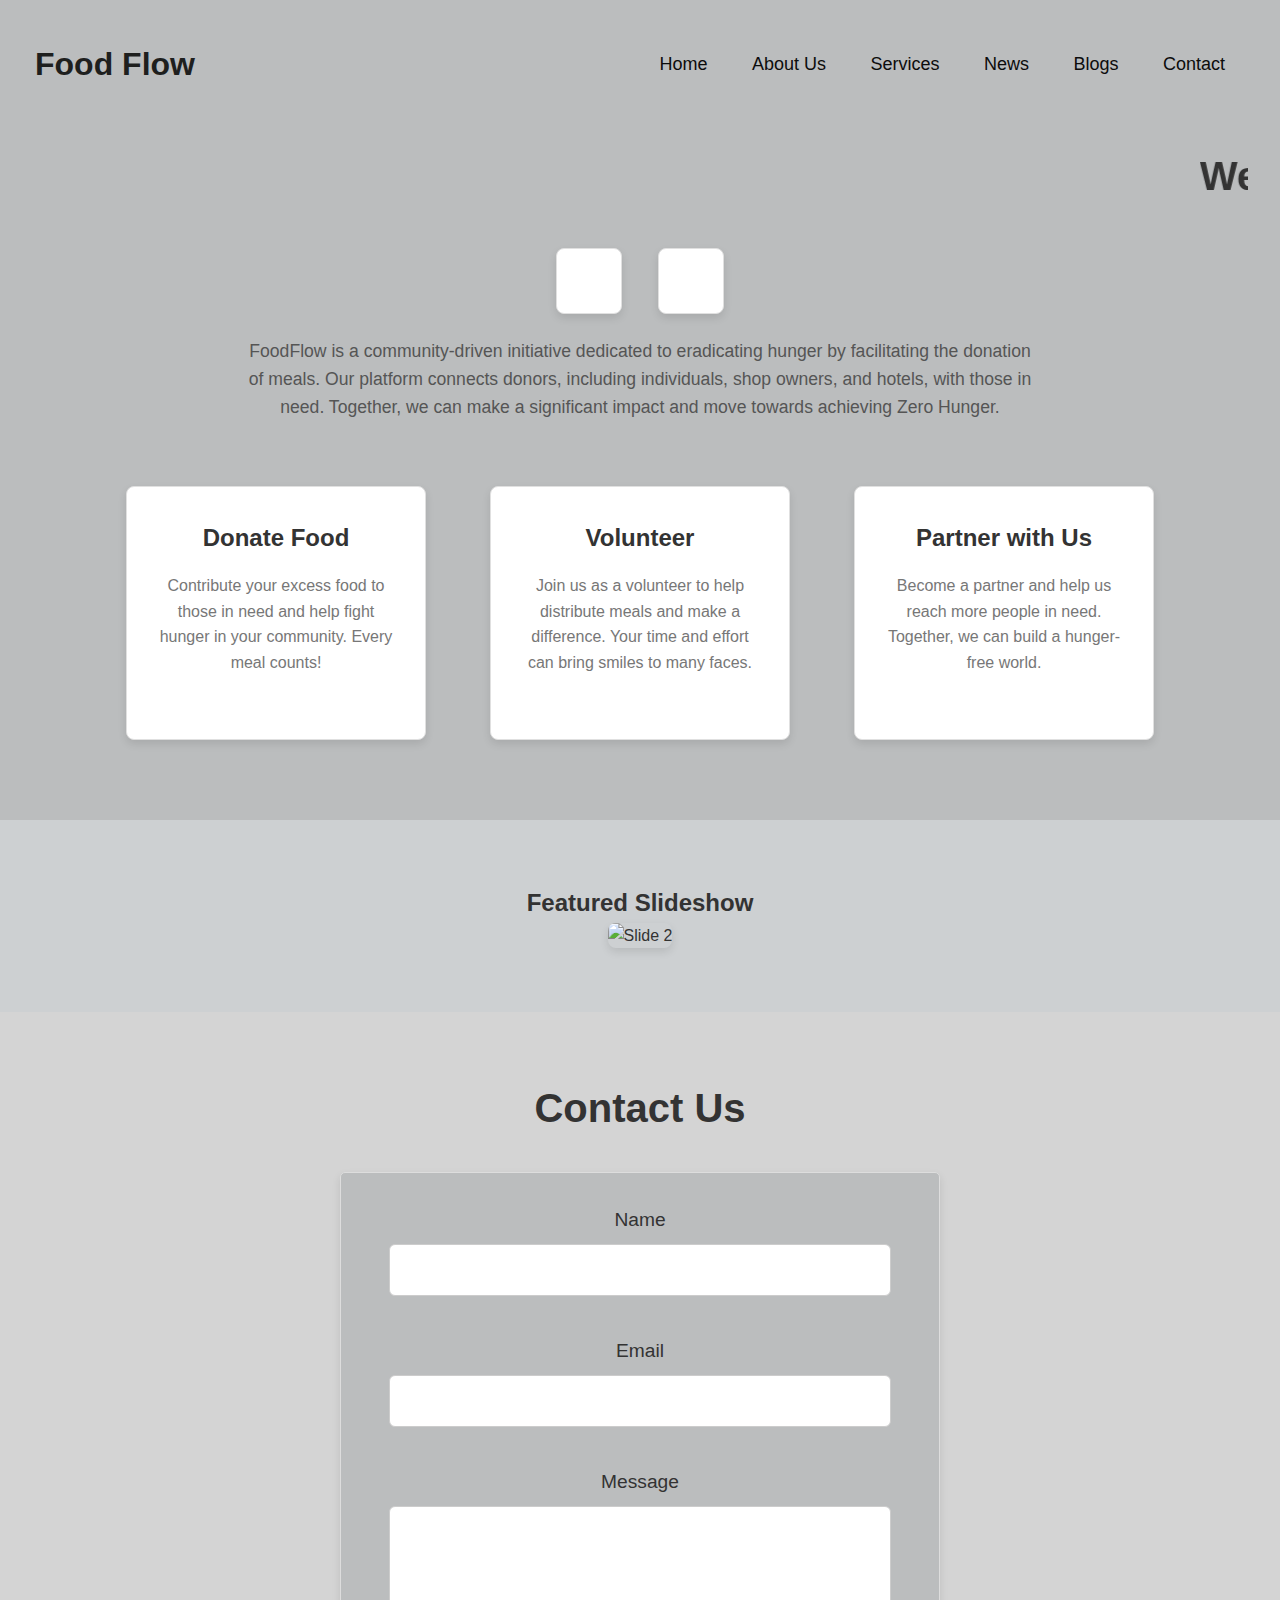
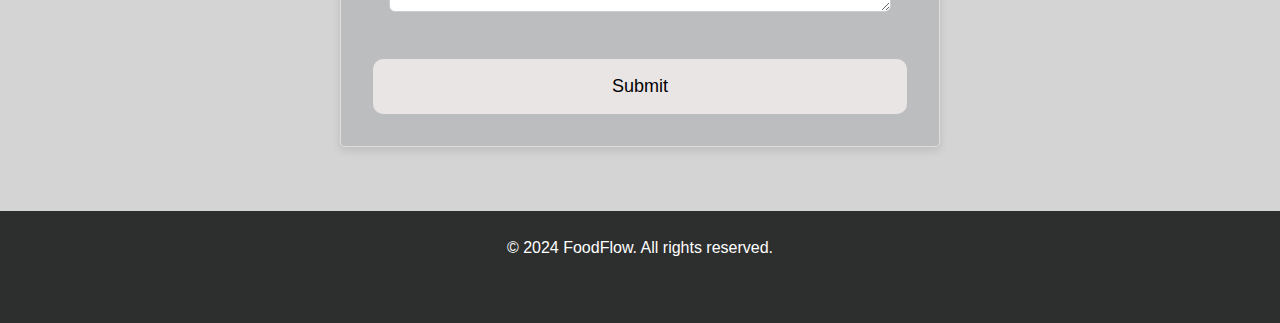
==== index.html @ edc71d48 "initial setup" ====
<!DOCTYPE html>
<html lang="en">
  <head>
    <meta charset="UTF-8" />
    <meta name="viewport" content="width=device-width, initial-scale=1.0" />
    <title>FoodFlow - Home</title>
    <link rel="stylesheet" href="style.css" />
    <style>
      /* CSS styles */
      /* Basic Reset */

      html {
        scroll-behavior: smooth;
      }

      body {
        font-family: "Arial", sans-serif;
        /* background-color: #f8f9fa; */
        color: #333;
        line-height: 1.6;
      }

      /* Container Styles */

      

      /* Header Styles

      /* Section Styles */
      section {
        padding: 4rem 2rem;
        text-align: center;
      }

      section h1 {
        font-size: 2.5rem;
        margin-bottom: 1rem;
        color: #333;
      }

      section p {
        font-size: 1.1rem;
        color: #555;
        max-width: 800px;
        margin: 0 auto 2rem;
      }

      .cards {
        display: flex;
        flex-wrap: wrap;
        justify-content: center;
        gap: 2rem;
        margin-top: 3rem;
      }

      .card {
        background: #fff;
        border: 1px solid #e0e0e0;
        border-radius: 8px;
        padding: 2rem;
        width: 300px;
        box-shadow: 0 4px 8px rgba(0, 0, 0, 0.1);
        transition: transform 0.3s, box-shadow 0.3s;
      }

      .card:hover {
        transform: translateY(-10px);
        box-shadow: 0 6px 12px rgba(0, 0, 0, 0.15);
      }
      .card:hover{
        background-color: #dad8d8;
      }

      .card h2 {
        font-size: 1.5rem;
        color: #333;
        margin-bottom: 1rem;
      }

      .card p {
        font-size: 1rem;
        color: #777;
      }

      /* Footer Styles */
      footer {
        background: #2d2e2e;
        color: #fff;
        text-align: center;
        padding: 1rem 0;
        position: relative;
        bottom: 0;
        width: 100%;
      }

      footer p {
        margin: 0.5rem 0;
      }

      footer .social-media {
        margin-top: 1rem;
      }

      footer .social-media a {
        color: #fff;
        text-decoration: none;
        margin: 0 0.5rem;
        font-size: 1.2rem;
        transition: color 0.3s;
      }

      footer .social-media a:hover {
        color: #66bb6a;
      }

      /* Slideshow Styles */
      #slideshow {
        background-color: #cdd0d2;
        padding: 4rem 2rem;
        text-align: center;
      }

      .slideshow-container {
        position: relative;
        max-width: 100%;
        margin: 0 auto;
      }

      .slide {
        display: none;
        width: 100%;
      }

      .slide img {
        width: 70%;
        border-radius: 8px;
        box-shadow: 0 4px 8px rgba(0, 0, 0, 0.1);
      }

      .fade {
        animation: fadeEffect 1.5s ease-in-out infinite;
      }

      @keyframes fadeEffect {
        0%,
        100% {
          opacity: 0;
        }
        50% {
          opacity: 1;
        }
      }

      /* Contact Form Styles */
      #contact {
        background-color: #d4d4d4;
        padding: 4rem 2rem;
        text-align: center;
      }

      #contact h2 {
        font-size: 2.5rem;
        margin-bottom: 2rem;
        color: #333;
      }

      #contact form {
        max-width: 600px;
        margin: 0 auto;
        display: flex;
        flex-direction: column;
        justify-content: center;
        align-items: center;
        background-color: #bbbdbe;
      }

      .form-control {
        width: 100%;
        margin-bottom: 1.5rem;
        position: relative;
      }

      .form-control label {
        display: block;
        font-size: 1.2rem;
        margin-bottom: 0.5rem;
        color: #333;
      }

      .form-control input,
      .form-control textarea {
        width: calc(100% - 2rem);
        padding: 1rem;
        font-size: 1rem;
        border: 1px solid #ccc;
        border-radius: 6px;
        transition: border-color 0.3s;
      }

      .form-control input:focus,
      .form-control textarea:focus {
        outline: none;
        border-color: #bdbebd;
      }

      .form-control small {
        position: absolute;
        bottom: -1rem;
        left: 0;
        font-size: 0.9rem;
        color: #b7b6b6;
        display: none;
      }

      .form-control.error input,
      .form-control.error textarea {
        border-color: #dc3545;
      }

      .form-control.error small {
        display: block;
      }

      .form-control.success input,
      .form-control.success textarea {
        border-color: #9d9d9d;
      }

      #btn {
        background-color: #e9e5e5;
        width: 100%;
        text-align: center;
        height: 55px;
        font-size: large;
        border-radius: 10px;
        transition: 0.5;
        cursor: pointer;
        color: #000;
      }
      #btn:hover {
        background-color: #808081;
        transition: 0.5s;
        scale: 1.1;
      }

      /* Scroll-to-Top Button Styles */
      #scrollTopBtn {
        display: none;
        position: fixed;
        bottom: 20px;
        right: 20px;
        background-color: #66bb6a;
        color: #fff;
        border: none;
        border-radius: 50%;
        padding: 10px 15px;
        font-size: 1rem;
        cursor: pointer;
        box-shadow: 0 4px 8px rgba(0, 0, 0, 0.1);
        z-index: 1000;
        transition: background-color 0.3s, transform 0.3s;
      }

      #scrollTopBtn:hover {
        background-color: #4caf50;
        transform: scale(1.1);
      }


      /* Media Queries */
      @media (max-width: 768px) {
        .cards {
          flex-direction: column;
          align-items: center;
          gap: 2rem;
        }

        .card {
          width: 80%;
        }

        .form-control input,
        .form-control textarea {
          width: 100%;
        }
        
      }
      /* Animation Styles */
      .fade-in {
        opacity: 0;
        transform: translateY(20px);
        transition: opacity 0.6s ease, transform 0.6s ease;
      }

      .fade-in.active {
        opacity: 1;
        transform: translateY(0);
      }
    </style>
  </head>

  <body>
    <div class="maincontainer">
      <div id="header">
        <div class="container">
          <nav>
            <!-- <img src="images/logo.png" class="logo" /> -->
            <h1 style="color: #1e1f1e" id="first-nav">Food Flow</h1>
            <ul id="sidemenu">
              <li><a href="index.html">Home</a></li>
              <li><a href="about.html">About Us</a></li>
              <li><a href="services.html">Services</a></li>
              <li><a href="news.html">News</a></li>
              <li><a href="blogs.html">Blogs</a></li>
              <li><a href="contact.html">Contact</a></li>

              <i class="fa-solid fa-xmark" onclick="closeMenu()"></i>
            </ul>
            <i class="fa-solid fa-bars" id="first-nav" onclick="openMenu()"></i>
          </nav>
        </div>
      </div>
      <section id="home">
        <marquee loop direction="left"><h1>Welcome to Food Flow</h1></marquee>
          
        <div>
          <img class="card" src="https://img.freepik.com/free-vector/tiny-people-standing-near-box-donation-food-delivery-volunteers-giving-healthy-grocery-goods-charity-flat-vector-illustration-social-support-humanitarian-help-community-sharing-concept_74855-21023.jpg" alt="">
          <img class="card" src="https://img.freepik.com/premium-photo/group-people-are-standing-around-boxes-food-including-vegetables_137441-11131.jpg?w=996" alt="">
        </div>
        
        <p>
          FoodFlow is a community-driven initiative dedicated to eradicating
          hunger by facilitating the donation of meals. Our platform connects
          donors, including individuals, shop owners, and hotels, with those in
          need. Together, we can make a significant impact and move towards
          achieving Zero Hunger.
        </p>
        <div class="cards">
          <div class="card">
            <h2>Donate Food</h2>
            <p>
              Contribute your excess food to those in need and help fight hunger
              in your community. Every meal counts!
            </p>
          </div>
          <div class="card">
            <h2>Volunteer</h2>
            <p>
              Join us as a volunteer to help distribute meals and make a
              difference. Your time and effort can bring smiles to many faces.
            </p>
          </div>
          <div class="card">
            <h2>Partner with Us</h2>
            <p>
              Become a partner and help us reach more people in need. Together,
              we can build a hunger-free world.
            </p>
          </div>
        </div>
      </section>
      <section id="slideshow">
        <h2>Featured Slideshow</h2>
        <div class="slideshow-container">
          <div class="slide fade">
            <img
              src="/images/img1.jpg"
              alt="Slide 1"
              width="800"
              height="360"
            />
          </div>
          <div class="slide fade">
            <img
              src="/images/img2.jpg"
              alt="Slide 2"
              width="800"
              height="360"
            />
          </div>
          <div class="slide fade">
            <img
              src="/images/img3.jpg"
              alt="Slide 3"
              width="800"
              height="360"
            />
          </div>
        </div>
      </section>
      <section id="contact">
        <h2>Contact Us</h2>
        <form id="contactForm" action="#" method="post">
          <div class="form-control">
            <label for="name">Name</label>
            <input type="text" id="name" name="name" required />
            <small></small>
          </div>
          <div class="form-control">
            <label for="email">Email</label>
            <input type="email" id="email" name="email" required />
            <small></small>
          </div>
          <div class="form-control">
            <label for="message">Message</label>
            <textarea id="message" name="message" rows="4" required></textarea>
            <small></small>
          </div>
          <button type="submit" id="btn">Submit</button>
        </form>
      </section>
      <footer>
        <p>© 2024 FoodFlow. All rights reserved.</p>
        <div class="social-media">
          <a href="https://facebook.com/yourpage"
            ><i class="fa-brands fa-facebook"></i
          ></a>
          <a href="https://twitter.com/yourpage"
            ><i class="fa-brands fa-square-twitter"></i
          ></a>
          <a href="https://instagram.com/yourpage"
            ><i class="fa-brands fa-instagram"></i
          ></a>
        </div>
      </footer>
      <button id="scrollTopBtn" title="Go to top">Top</button>
    </div>
    <script
      src="https://kit.fontawesome.com/eb93dfa716.js"
      crossorigin="anonymous"
    ></script>

    <script>
      var sidemenu = document.getElementById("sidemenu");

      function openMenu() {
        sidemenu.style.right = "0";
      }
      function closeMenu() {
        sidemenu.style.right = "-200px";
      }

      // JavaScript for slideshow
      let slideIndex = 0;
      const slides = document.querySelectorAll(".slide");

      function showSlides() {
        slides.forEach((slide) => (slide.style.display = "none"));
        slideIndex = (slideIndex + 1) % slides.length;
        slides[slideIndex].style.display = "block";
        setTimeout(showSlides, 4000); // Change image every 4 seconds
      }

      showSlides();

      // JavaScript for form validation
      const form = document.querySelector("#contactForm");
      const nameInput = document.querySelector("#name");
      const emailInput = document.querySelector("#email");
      const messageInput = document.querySelector("#message");

      form.addEventListener("submit", function (event) {
        event.preventDefault();
        if (validateForm()) {
          // Submit form or show success message
          alert("Form submitted successfully!");
          form.reset();
        }
      });

      function validateForm() {
        let isValid = true;

        if (nameInput.value.trim() === "") {
          showError(nameInput, "Name is required");
          isValid = false;
        } else {
          showSuccess(nameInput);
        }

        if (emailInput.value.trim() === "") {
          showError(emailInput, "Email is required");
          isValid = false;
        } else if (!isValidEmail(emailInput.value.trim())) {
          showError(emailInput, "Please enter a valid email");
          isValid = false;
        } else {
          showSuccess(emailInput);
        }

        if (messageInput.value.trim() === "") {
          showError(messageInput, "Message is required");
          isValid = false;
        } else {
          showSuccess(messageInput);
        }

        return isValid;
      }

      function showError(input, message) {
        const formControl = input.parentElement;
        formControl.className = "form-control error";
        const small = formControl.querySelector("small");
        small.innerText = message;
      }

      function showSuccess(input) {
        const formControl = input.parentElement;
        formControl.className = "form-control success";
      }

      function isValidEmail(email) {
        // Regex for basic email validation
        return /^[^\s@]+@[^\s@]+\.[^\s@]+$/.test(email);
      }

      // JavaScript for scroll-to-top button
      const scrollTopBtn = document.querySelector("#scrollTopBtn");

      window.addEventListener("scroll", function () {
        if (
          document.body.scrollTop > 20 ||
          document.documentElement.scrollTop > 20
        ) {
          scrollTopBtn.style.display = "block";
        } else {
          scrollTopBtn.style.display = "none";
        }
      });

      scrollTopBtn.addEventListener("click", function () {
        document.body.scrollTop = 0; // For Safari
        document.documentElement.scrollTop = 0; // For Chrome, Firefox, IE, and Opera
      });
    </script>
  </body>
</html>
---- style.css ----
*{
    padding: 0;
    margin: 0;
    box-sizing: border-box;
    font-family: Arial, sans-serif;
}
html,body{
    width: 100%;
    height: 100%;
    /* background-color: #b1d1f4; */
}
html{
    scroll-behavior: smooth;
}
body {
    margin: 0;
    padding: 0;
    line-height: 1.6;
    background-color: #bbbdbe;
    color: #333;
}
#header {
    width: 100%;
    height: 60px;
    background-size: cover;
    background-position: center;
  }

nav{
    display: flex;
    align-items: center;
    justify-content: space-between;
    flex-wrap: wrap;
    margin: 20px 35px;
}

nav .fa-solid {
    display: none;
}

.logo {
    width: 140px; 
}

nav ul li {
    display: inline-block;
    list-style: none;
    margin: 30px 20px;
}

nav ul li a {
    color: #0c0c0c;
    text-decoration: none;
    font-size: 18px;
    position: relative;
}

nav ul li a::after {
    content: "";
    width: 0;
    height: 3px;
    background: #858585;
    position: absolute;
    left: 0;
    bottom: -6px;
    transition: 0.5s;
}

nav ul li a:hover::after {
    width: 100%;
}

.header-text {
    margin-top: 10%;
    font-size: 30px;
}
  
.header-text h1 {
    color: #fff;
    font-size: 60px;
    margin-top: 20px;
}
  
.header-text h1 span {
    color: #5468e8;
}

  @media (max-width: 800px) {
    #first-nav {
      padding-top: 35px;
      font-size: 30px;
    }
    
    nav{
        margin: 10px 25px;
    }
    
    nav .fa-solid {
      display: block;
      font-size: 25px;
    }
    nav ul {
      background: #242424;
      position: fixed;
      top: 0;
      right: -200px;
      width: 200px;
      padding-top: 50px;
      z-index: 2;
      transition: right 0.5s;
      opacity: 1;
      height: fit-content;
    }
    nav ul li {
      display: block;
      margin: 25px;
    }
    nav ul li a{
      color: #fff;
    }
    nav ul .fa-solid {
      position: absolute;
      top: 25px;
      left: 25px;
      cursor: pointer;
    }
    .cards {
      flex-direction: column;
      align-items: center;
      gap: 2rem;
    }

    .card {
      width: 80%;
    }

    .form-control input,
    .form-control textarea {
      width: 100%;
    }
  }





section {
    padding: 2rem;
    text-align: center;
}

.cards {
    display: flex;
    flex-wrap: wrap;
    justify-content: center;
    margin-top: 2rem;
}

.card {
    background: #fff;
    border: 1px solid #ddd;
    border-radius: 5px;
    padding: 1rem;
    margin: 1rem;
    width: 250px;
    box-shadow: 0 4px 8px rgba(0, 0, 0, 0.1);
    transition: transform 0.3s;
}

.card:hover {
    transform: scale(1.05);
}

footer {
    background: #333;
    color: #fff;
    text-align: center;
    padding: 1rem 0;
    position: relative;
    bottom: 0;
    width: 100%;
}

footer .social-media a {
    color: #fff;
    text-decoration: none;
    margin: 0 1rem;
}

footer .social-media a:hover {
    color: #ffd700;
}

form {
    background: #fff;
    padding: 2rem;
    border: 1px solid #ddd;
    border-radius: 5px;
    box-shadow: 0 4px 8px rgba(0, 0, 0, 0.1);
    max-width: 500px;
    margin: 2rem auto;
}

form label {
    display: block;
    margin-bottom: 0.5rem;
}

form input, form textarea {
    width: 100%;
    padding: 0.5rem;
    margin-bottom: 1rem;
    border: 1px solid #ddd;
    border-radius: 5px;
}

form button {
    background: #333;
    color: #fff;
    border: none;
    padding: 0.5rem 1rem;
    border-radius: 5px;
    cursor: pointer;
    transition: background 0.3s;
}

form button:hover {
    background: #ffd700;
}

.blog-post {
    background: #fff;
    padding: 1rem;
    border: 1px solid #ddd;
    border-radius: 5px;
    margin: 1rem 0;
    box-shadow: 0 4px 8px rgba(0, 0, 0, 0.1);
}

.blog-post h2 {
    margin-top: 0;
}

.blog-post p {
    margin-bottom: 1rem;
}

.blog-post a {
    color: #333;
    text-decoration: none;
    font-weight: bold;
    transition: color 0.3s;
}

.blog-post a:hover {
    color: #ffd700;
}

/* Scroll-to-Top Button Styles */
#scrollTopBtn {
    display: none;
    position: fixed;
    bottom: 20px;
    right: 20px;
    background-color: #66bb6a;
    color: #fff;
    border: none;
    border-radius: 50%;
    padding: 10px 15px;
    font-size: 1rem;
    cursor: pointer;
    box-shadow: 0 4px 8px rgba(0, 0, 0, 0.1);
    z-index: 1000;
    transition: background-color 0.3s, transform 0.3s;
  }

  #scrollTopBtn:hover {
    background-color: #4caf50;
    transform: scale(1.1);
  }
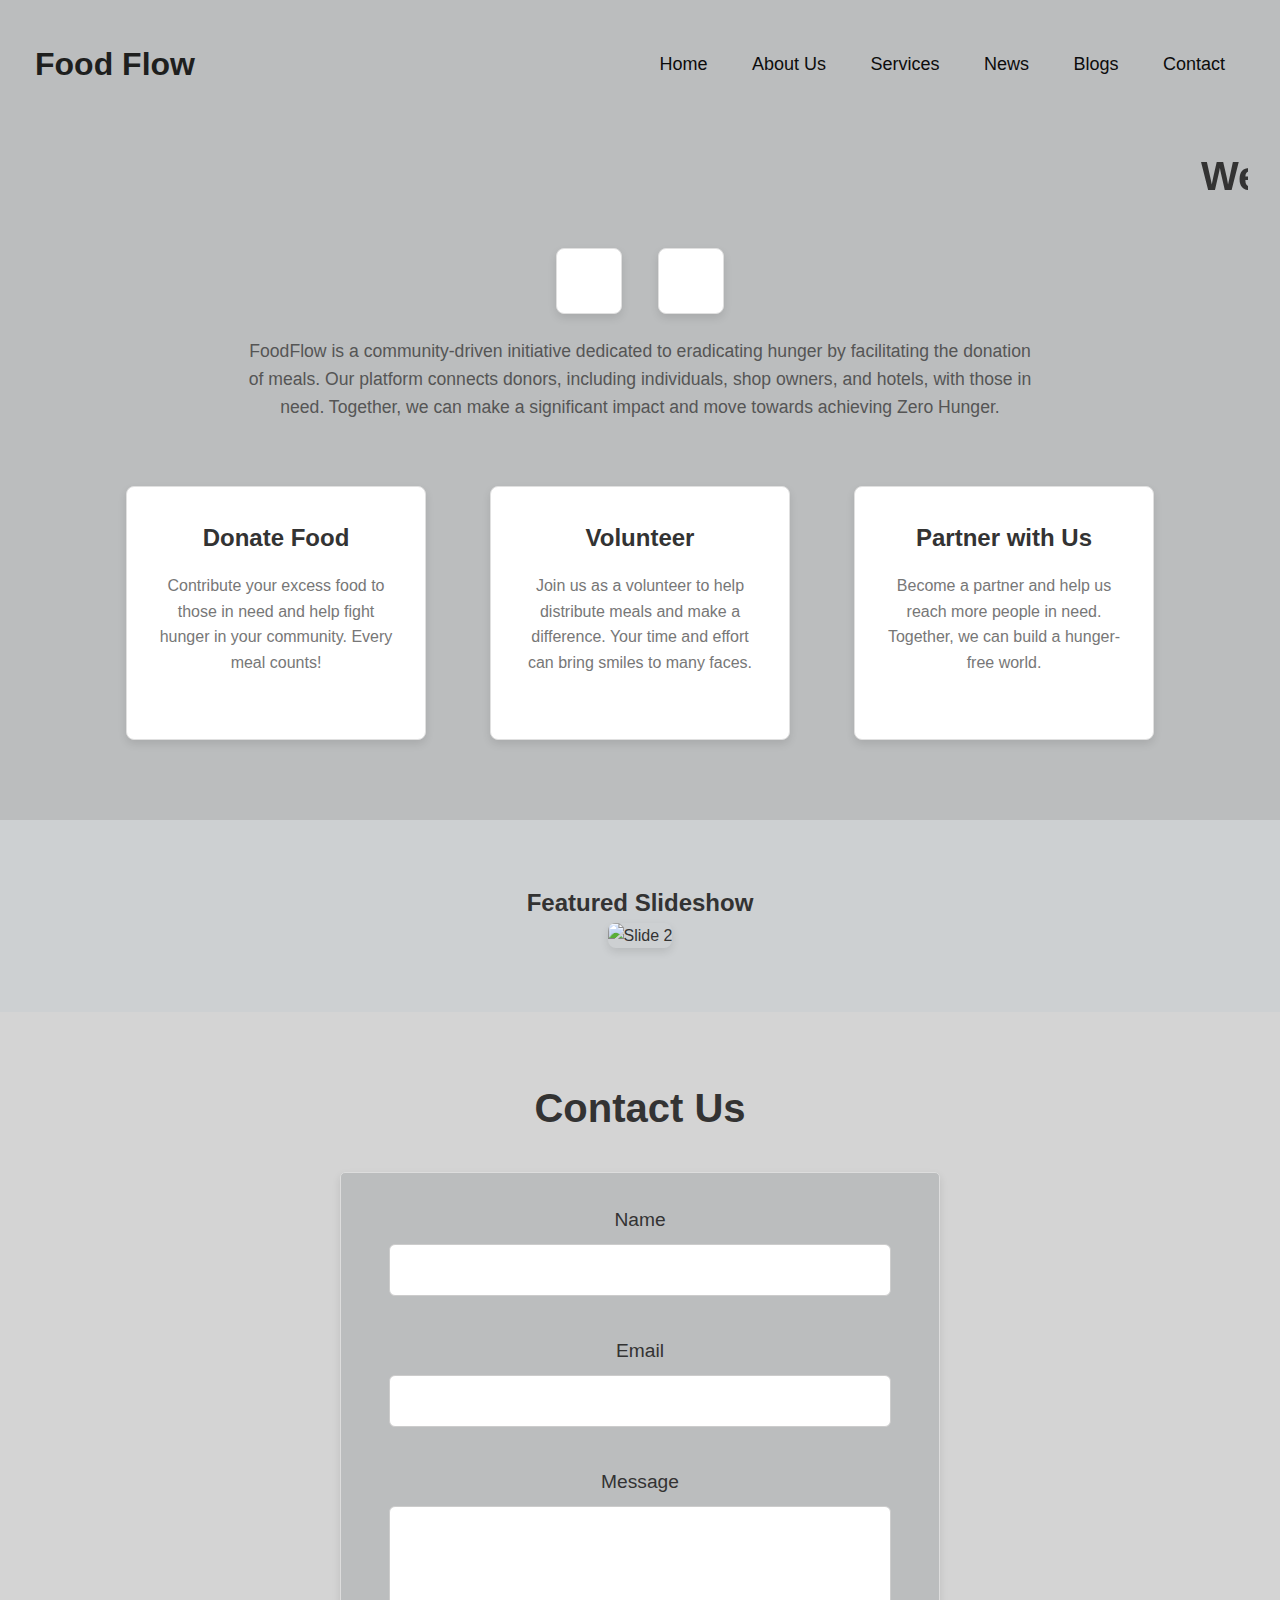
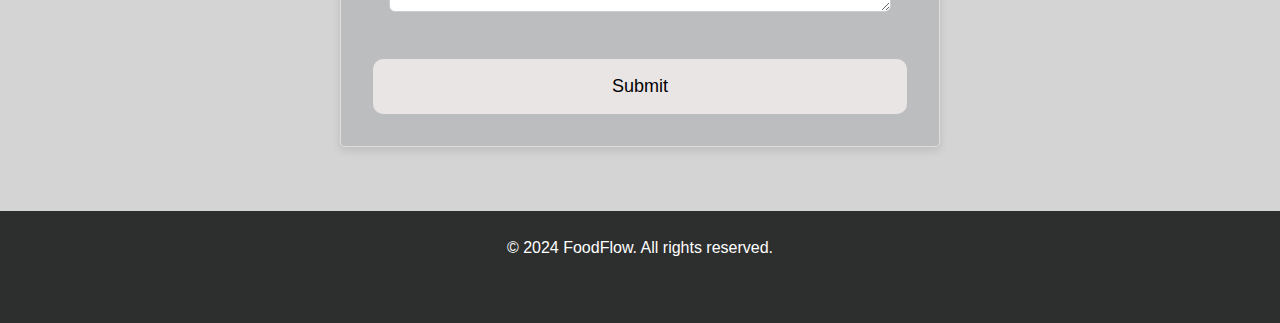
==== commit b3f96719: "site is live" ====
--- a/index.html
+++ b/index.html
@@ -364,7 +364,7 @@
         <div class="slideshow-container">
           <div class="slide fade">
             <img
-              src="/images/img1.jpg"
+              src="https://img.freepik.com/free-photo/front-view-donation-boxes-bags-with-food_23-2148613224.jpg?t=st=1721632514~exp=1721636114~hmac=150f73e979f6a26511eef6c7e10fb08050a8fe7d4f9e73e4cd99bf8640f1754b&w=900"
               alt="Slide 1"
               width="800"
               height="360"
@@ -372,7 +372,7 @@
           </div>
           <div class="slide fade">
             <img
-              src="/images/img2.jpg"
+              src="https://img.freepik.com/free-photo/volunteer-thanking-you-helping-with-donations-food-day_23-2148637997.jpg?t=st=1721632587~exp=1721636187~hmac=66d851c6b55df4a382f794597f61e26c33dceb5a4bb5e5fc5dd16153510f81e3&w=996"
               alt="Slide 2"
               width="800"
               height="360"
@@ -380,7 +380,7 @@
           </div>
           <div class="slide fade">
             <img
-              src="/images/img3.jpg"
+              src="https://img.freepik.com/free-photo/close-up-volunteers-collecting-food-donations_23-2149182031.jpg?t=st=1721632608~exp=1721636208~hmac=8440add46876c6fdda7fac24aa25b56bd7910d8b802b1b93c1d6b4f2b94863ac&w=996"
               alt="Slide 3"
               width="800"
               height="360"
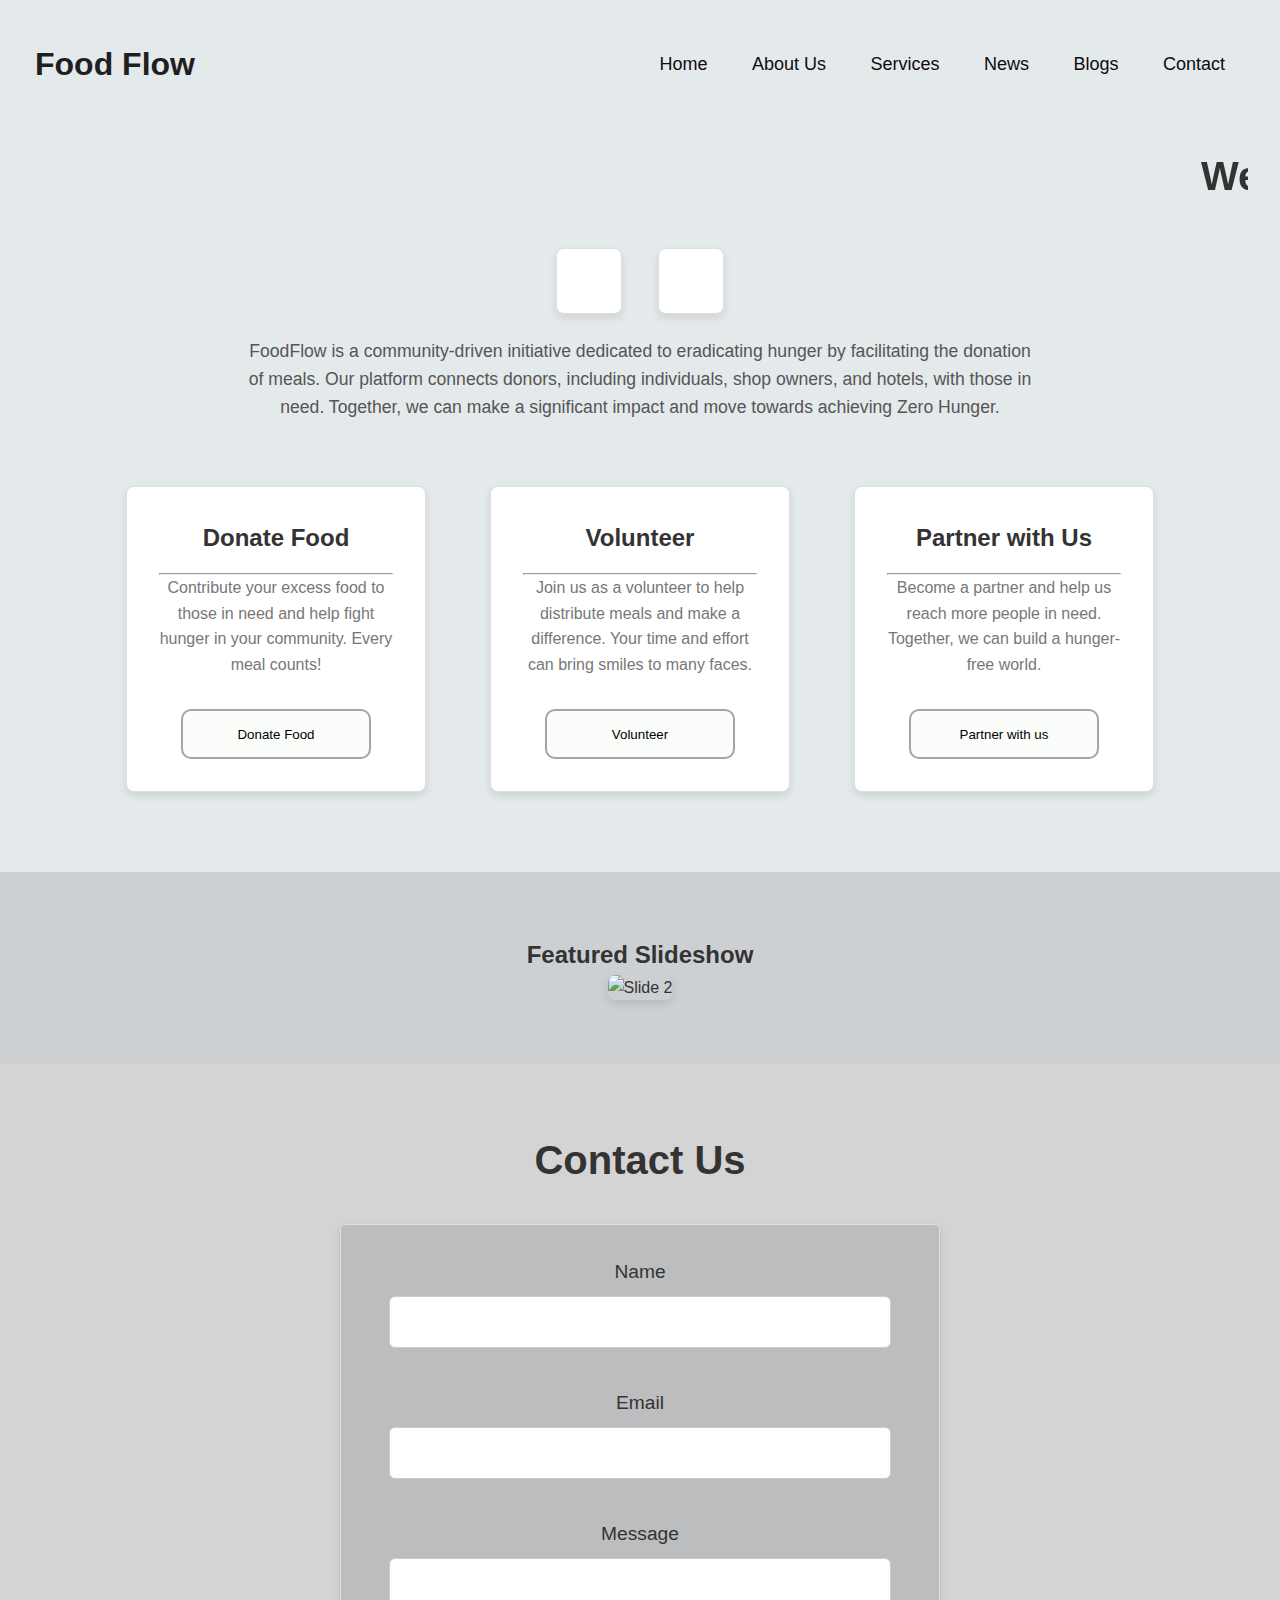
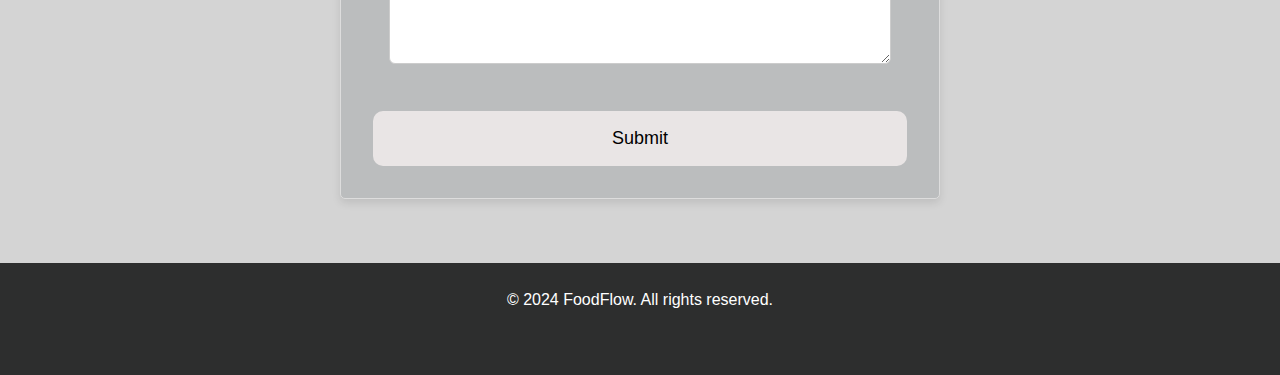
==== commit 99cededd: "home and about complete" ====
--- a/index.html
+++ b/index.html
@@ -68,7 +68,7 @@
         box-shadow: 0 6px 12px rgba(0, 0, 0, 0.15);
       }
       .card:hover{
-        background-color: #dad8d8;
+        background-color: #e7eeea;
       }
 
       .card h2 {
@@ -295,6 +295,19 @@
       .fade-in.active {
         opacity: 1;
         transform: translateY(0);
+      }
+      #cardbtn {
+        padding: 5px;
+        background-color: #fafdfa;
+        border-radius: 10px;
+        border: 2px solid rgb(167, 163, 163);
+        width: 190px;
+        height: 50px;
+        transition: 0.89s;
+      }
+      #cardbtn:hover {
+        background-color: rgb(67, 246, 88);
+        scale: 1.1;
       }
     </style>
   </head>
@@ -337,25 +350,28 @@
         </p>
         <div class="cards">
           <div class="card">
-            <h2>Donate Food</h2>
+            <h2>Donate Food</h2><hr>
             <p>
               Contribute your excess food to those in need and help fight hunger
               in your community. Every meal counts!
             </p>
+            <button id="cardbtn">Donate Food</button>
           </div>
           <div class="card">
-            <h2>Volunteer</h2>
+            <h2>Volunteer</h2><hr>
             <p>
               Join us as a volunteer to help distribute meals and make a
               difference. Your time and effort can bring smiles to many faces.
             </p>
+            <button id="cardbtn">Volunteer</button>
           </div>
           <div class="card">
-            <h2>Partner with Us</h2>
+            <h2>Partner with Us</h2><hr>
             <p>
               Become a partner and help us reach more people in need. Together,
               we can build a hunger-free world.
             </p>
+            <button id="cardbtn">Partner with us</button>
           </div>
         </div>
       </section>
--- a/style.css
+++ b/style.css
@@ -16,7 +16,7 @@
     margin: 0;
     padding: 0;
     line-height: 1.6;
-    background-color: #bbbdbe;
+    background-color: #e4e9ec;
     color: #333;
 }
 #header {
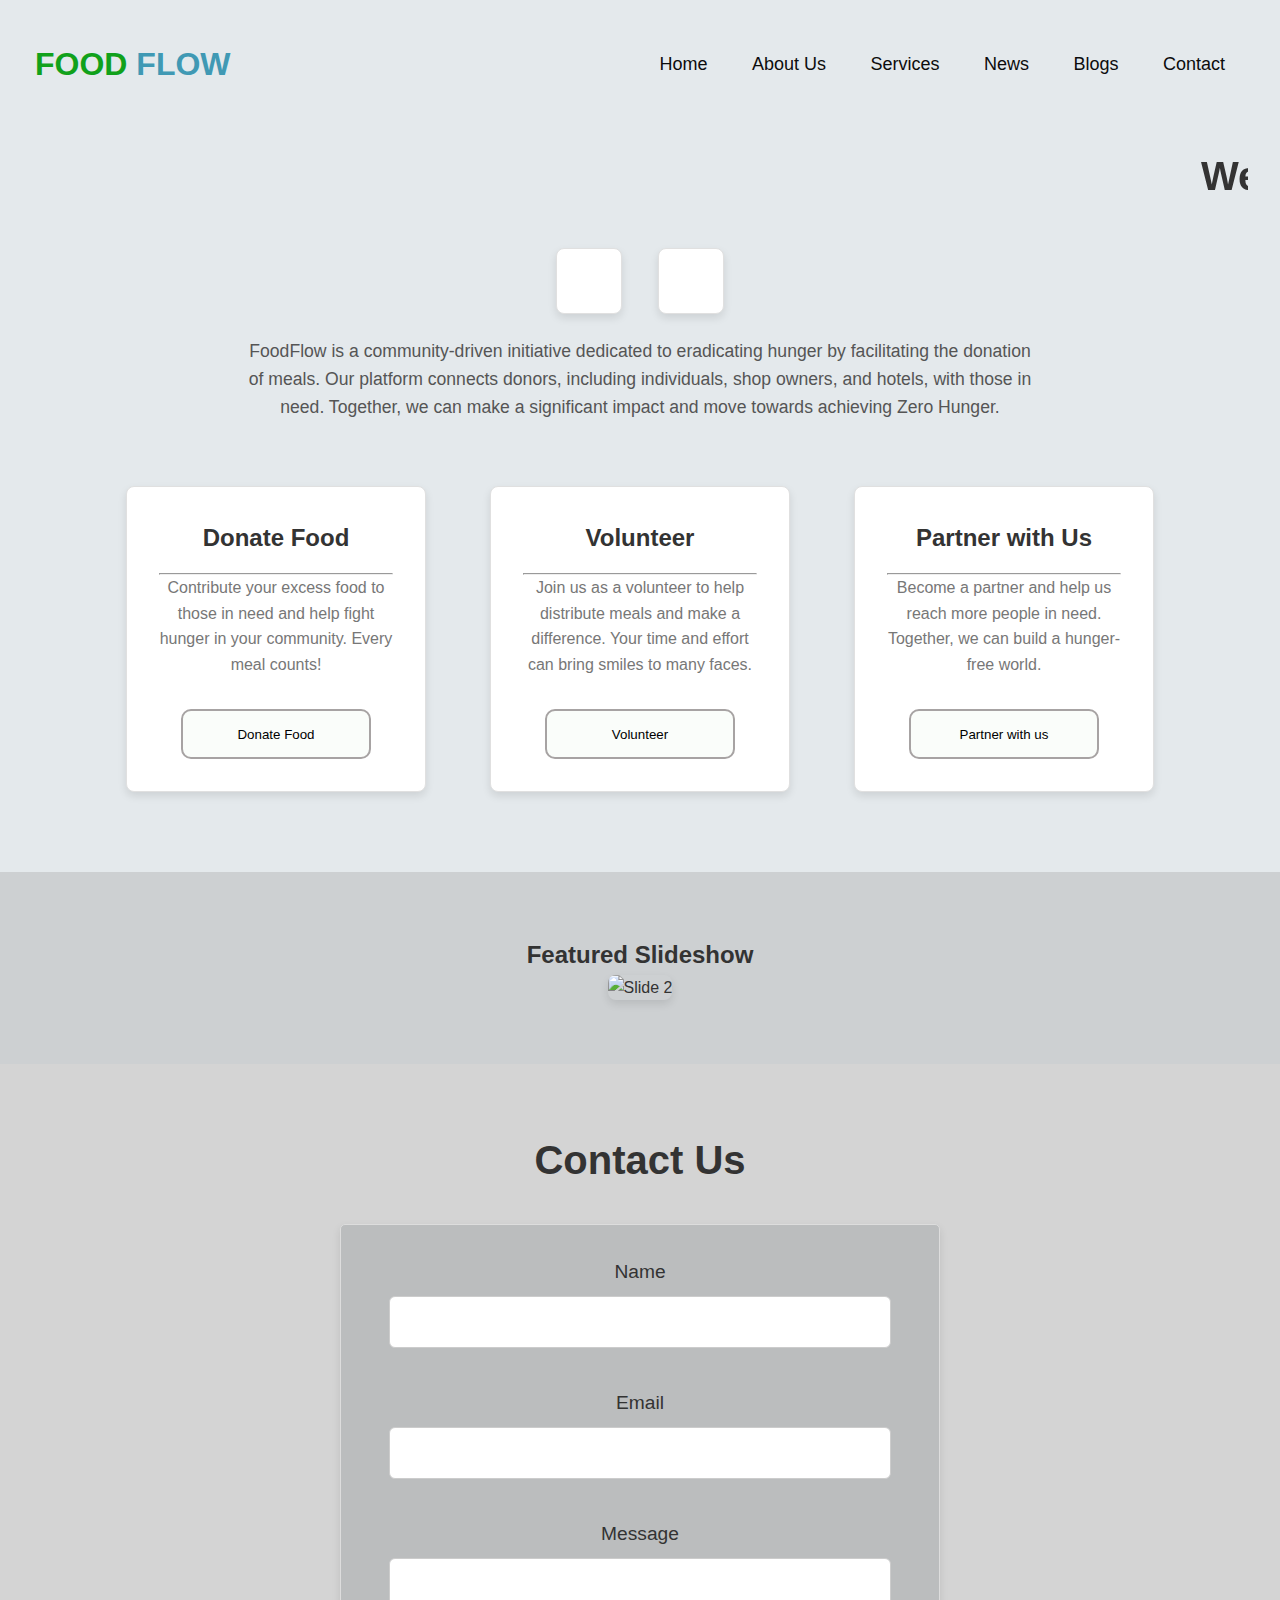
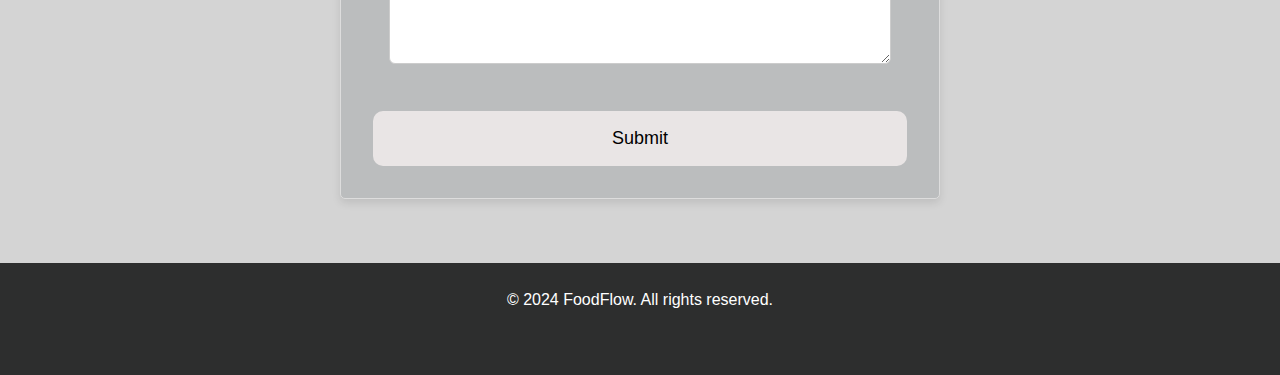
==== commit eaf33873: "food flow design" ====
--- a/index.html
+++ b/index.html
@@ -318,7 +318,7 @@
         <div class="container">
           <nav>
             <!-- <img src="images/logo.png" class="logo" /> -->
-            <h1 style="color: #1e1f1e" id="first-nav">Food Flow</h1>
+            <h1 style="color: #1e1f1e" id="first-nav"><span style="color: #11a11b;font-weight: 800;"><span style="font-size: xx-large;">F</span>OOD</span> <span style="color: rgb(64, 153, 180);font-weight: 800;"><span style="font-size: xx-large;">F</span>LOW</span></h1>
             <ul id="sidemenu">
               <li><a href="index.html">Home</a></li>
               <li><a href="about.html">About Us</a></li>
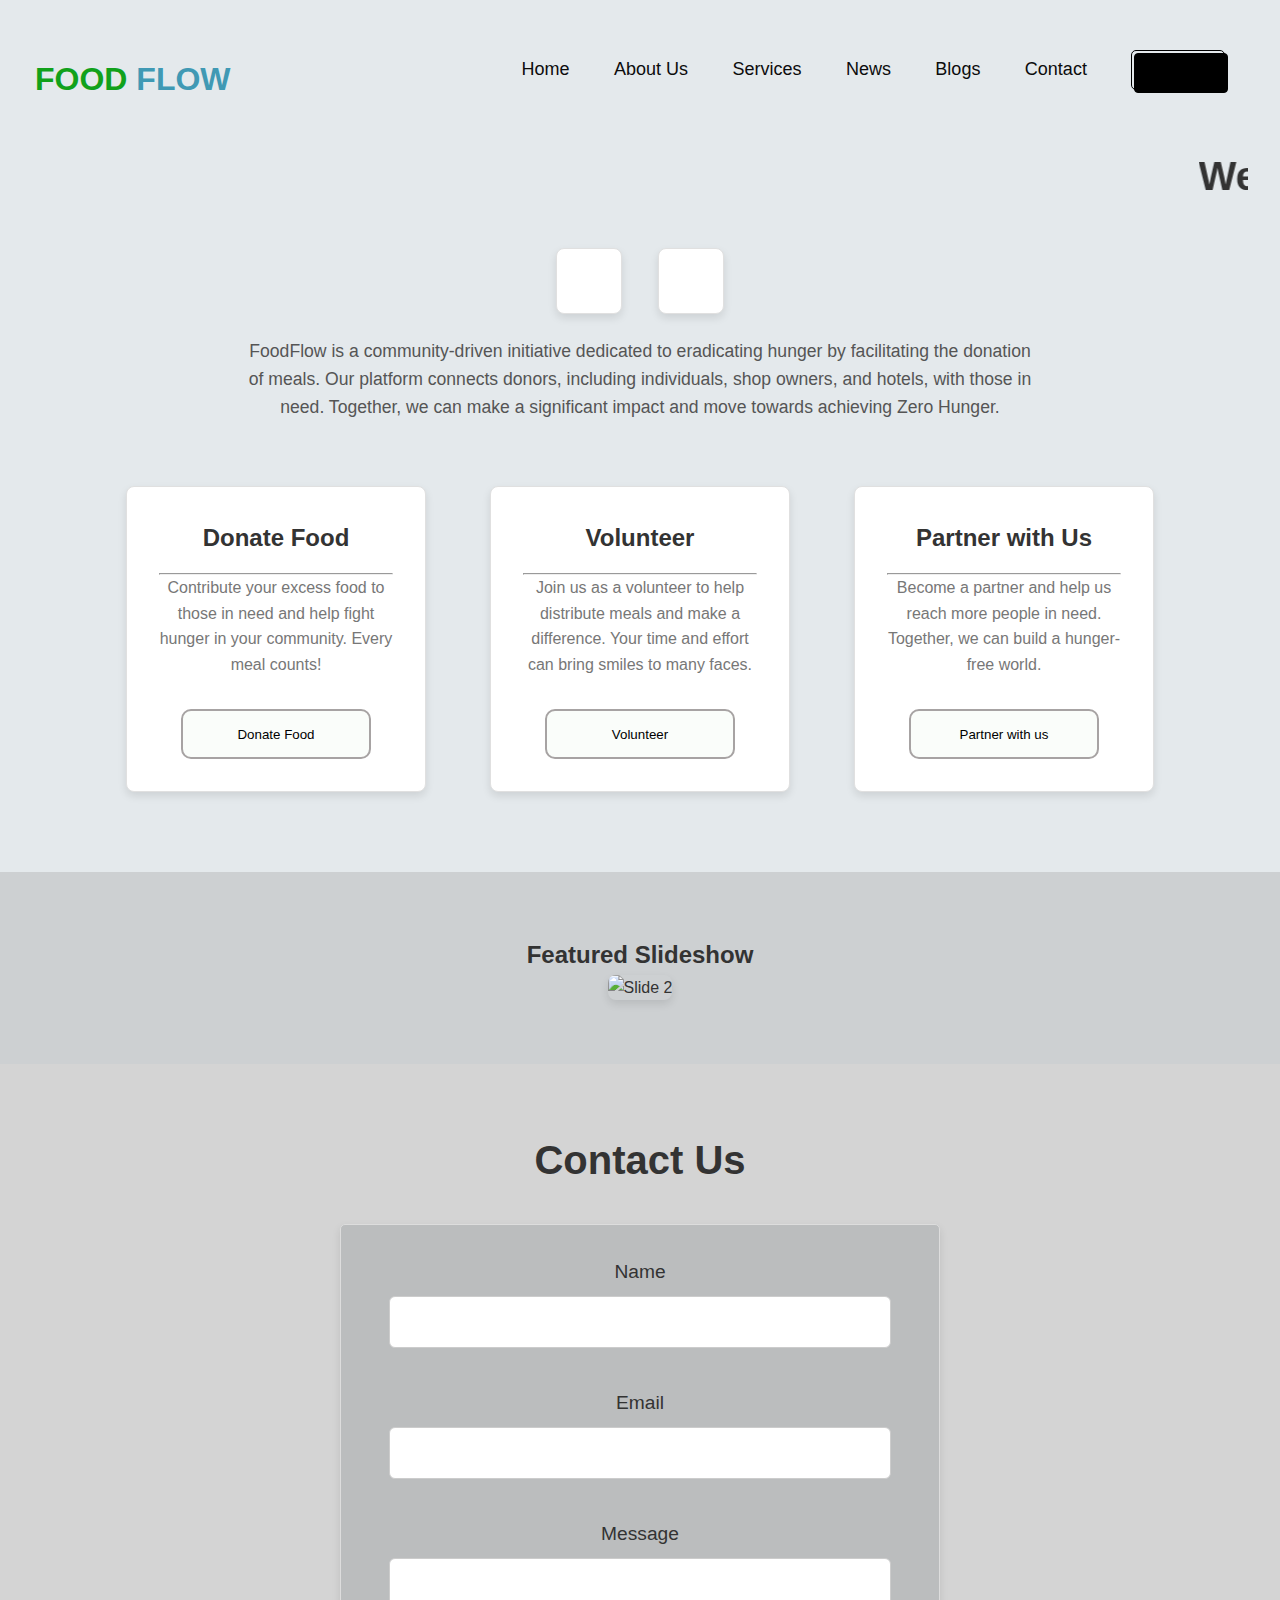
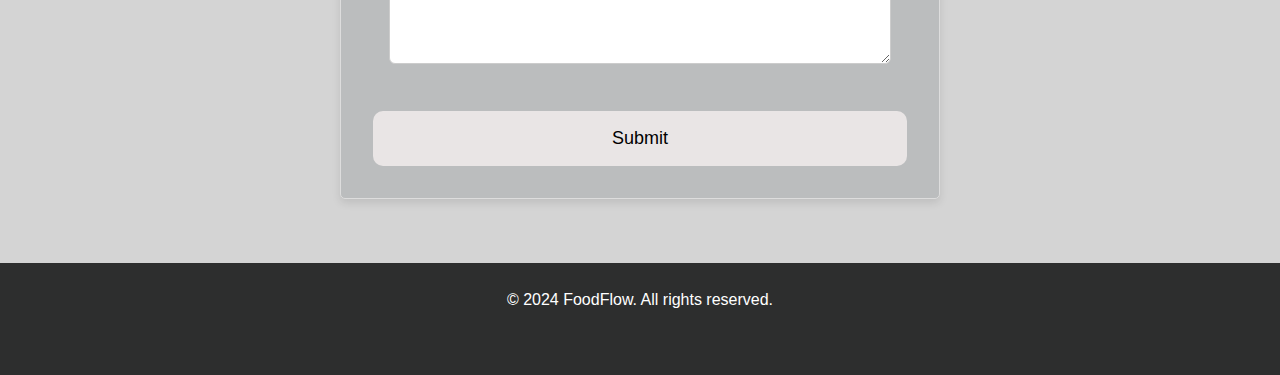
==== commit 0b0856a8: "new code" ====
--- a/index.html
+++ b/index.html
@@ -326,6 +326,12 @@
               <li><a href="news.html">News</a></li>
               <li><a href="blogs.html">Blogs</a></li>
               <li><a href="contact.html">Contact</a></li>
+              <li>
+                <a id="greenbtn" href="login.html"
+                  ><button class="button--green" id="green-button">
+                    Login
+                  </button></a>
+              </li>
 
               <i class="fa-solid fa-xmark" onclick="closeMenu()"></i>
             </ul>
--- a/style.css
+++ b/style.css
@@ -140,7 +140,86 @@
     }
   }
 
-
+/* ----------------------login button----------------- */
+#greenbtn {
+    text-decoration: none;
+    color: inherit;
+    border: none;
+    outline: none;
+}
+
+#green-button {
+
+    appearance: none;
+    color: black;
+    height: 40px;
+    border: 1px solid black;
+    appearance: none;
+    background-color: var(--main);
+    letter-spacing: .5px;
+    font-size: 16px;
+    font-family: "Archivo", sans-serif;
+    font-optical-sizing: auto;
+    font-weight: 500;
+    font-style: normal;
+    display: flex;
+    align-items: center;
+    padding-left: 25px;
+    padding-right: 25px;
+    border-radius: 5px;
+    position: relative;
+    transition: background-color linear .1s;
+    margin-bottom: 20px;
+    cursor: pointer;
+
+    &:after {
+        content: "";
+        background-color: black;
+        left: 0;
+        top: 0;
+        transform: translate(2px, 2px);
+        width: 100%;
+        height: 100%;
+        position: absolute;
+        z-index: -1;
+        border-radius: 4px;
+        border: 1px solid black;
+    }
+
+    &:hover {
+        background-color: var(--main);
+        left: 1px;
+        top: 1px;
+
+        &:after {
+            transform: translate(1px, 1px);
+        }
+    }
+
+    &:active {
+        background-color: var(--main);
+        left: 2px;
+        top: 2px;
+
+        &:after {
+            transform: translate(0px, 0px);
+        }
+    }
+}
+
+.button--green {
+    background-color: var(--main);
+
+    &:hover {
+        background-color: var(--main);
+    }
+
+    &:active {
+        background-color: var(--main);
+    }
+}
+
+/* ----------------------login button----------------- */
 
 
 
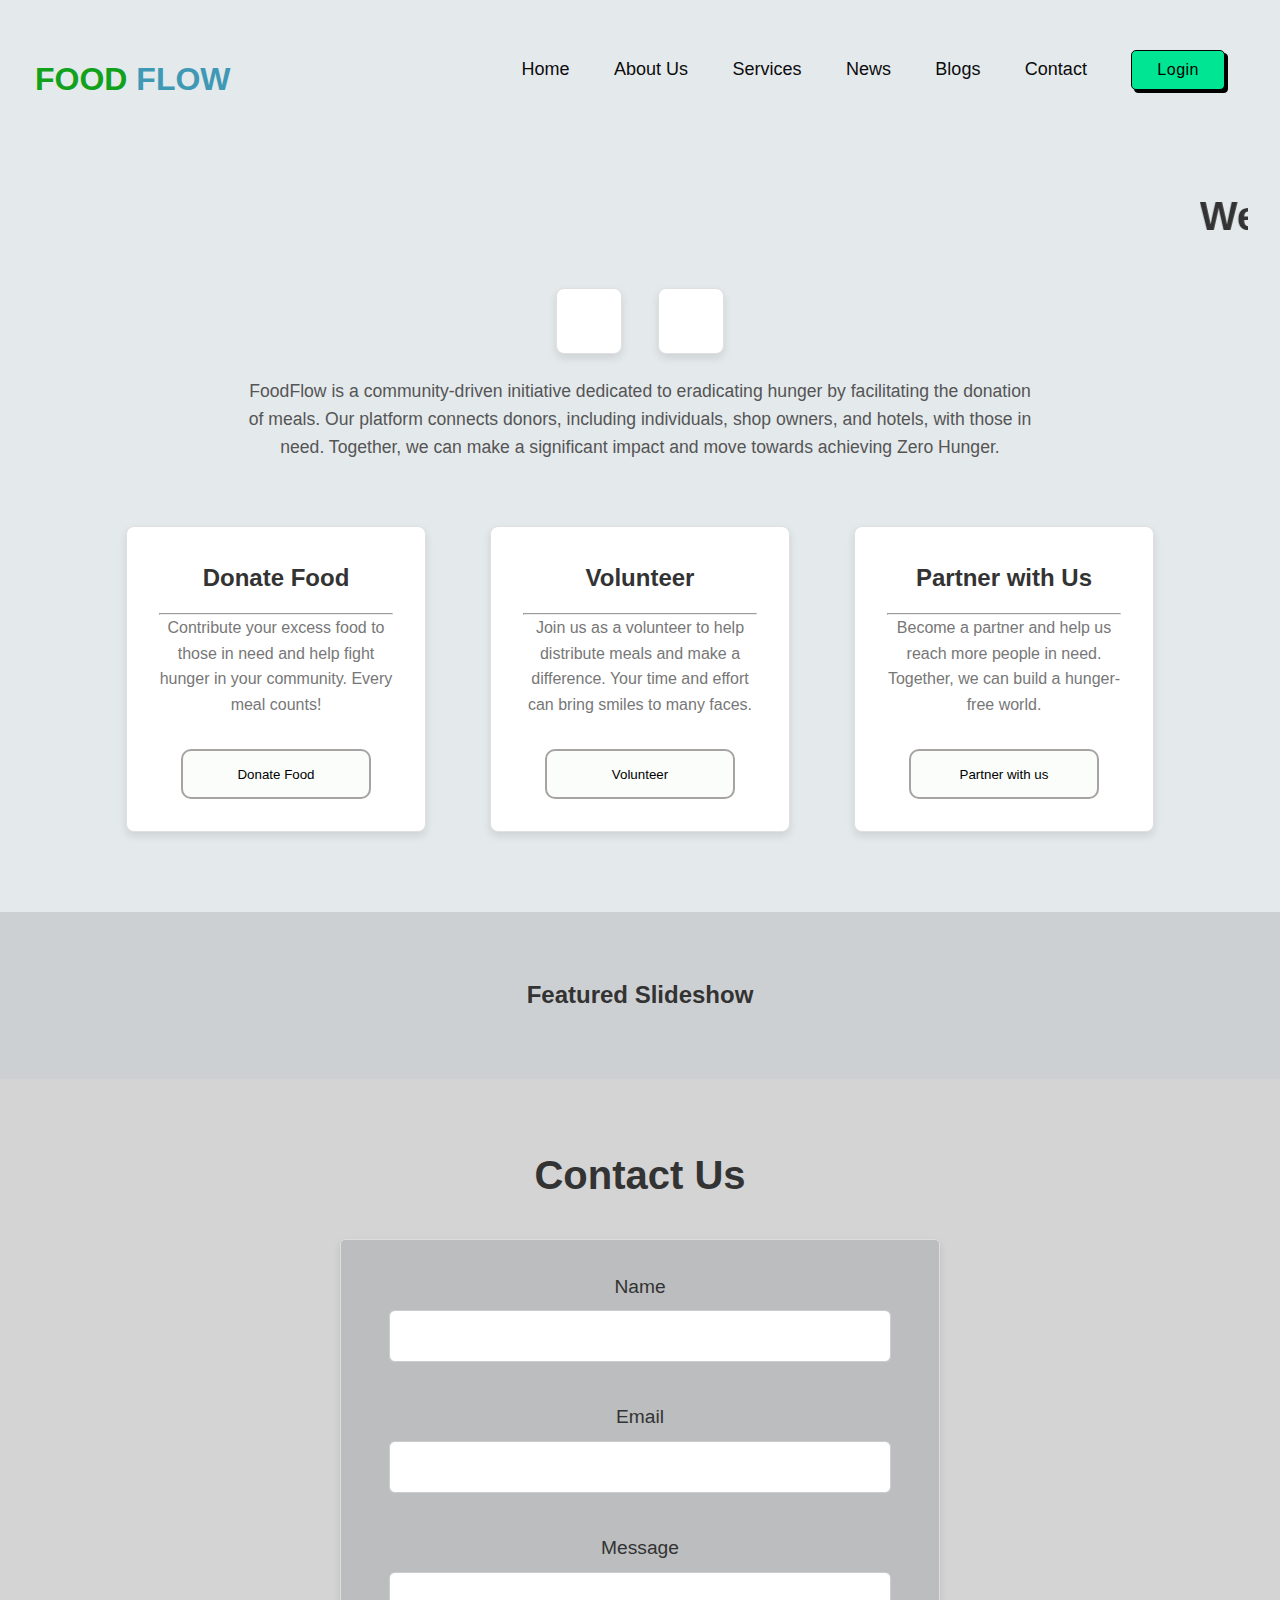
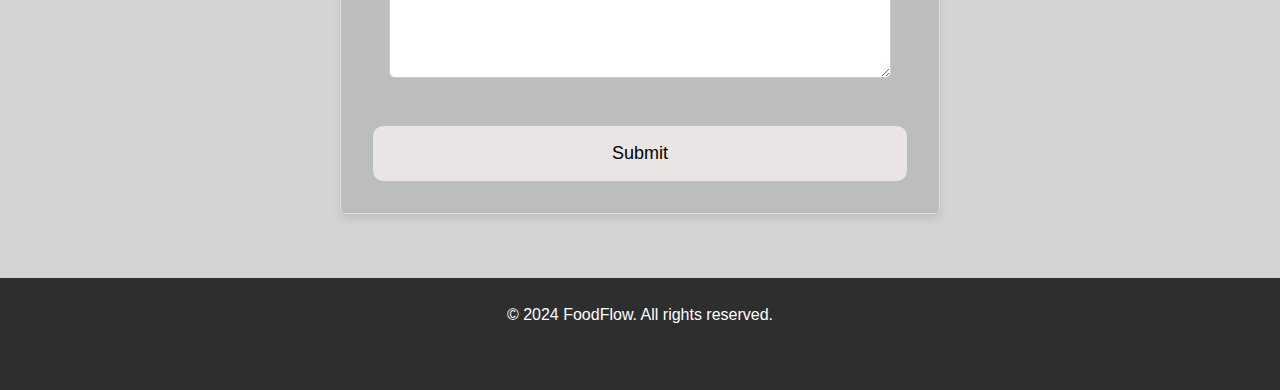
==== commit 8bedae9f: "error resolved" ====
--- a/index.html
+++ b/index.html
@@ -447,6 +447,8 @@
       </footer>
       <button id="scrollTopBtn" title="Go to top">Top</button>
     </div>
+    <script src="main.js"></script>
+    <script src="script.js"></script>
     <script
       src="https://kit.fontawesome.com/eb93dfa716.js"
       crossorigin="anonymous"
--- a/style.css
+++ b/style.css
@@ -1,32 +1,56 @@
-*{
+:root {
+    --main: #00E593;
+    --stroke:rgb(189, 189, 189);
+    --bg: #F8F8FF;
+    
+}
+
+
+
+
+
+
+
+* {
     padding: 0;
     margin: 0;
     box-sizing: border-box;
     font-family: Arial, sans-serif;
 }
-html,body{
+
+html,
+body {
     width: 100%;
     height: 100%;
     /* background-color: #b1d1f4; */
 }
-html{
+
+html {
     scroll-behavior: smooth;
 }
+
 body {
     margin: 0;
     padding: 0;
     line-height: 1.6;
+
+
     background-color: #e4e9ec;
+
     color: #333;
 }
+
+
+/* ---------------------------header------------------- */
 #header {
+    margin-bottom: 40px;
     width: 100%;
     height: 60px;
     background-size: cover;
     background-position: center;
-  }
-
-nav{
+}
+
+nav {
     display: flex;
     align-items: center;
     justify-content: space-between;
@@ -39,7 +63,7 @@
 }
 
 .logo {
-    width: 140px; 
+    width: 140px;
 }
 
 nav ul li {
@@ -59,9 +83,10 @@
     content: "";
     width: 0;
     height: 3px;
-    background: #858585;
+    background: var(--main);
     position: absolute;
-    left: 0;
+    left: 50%;
+    transform: translateX(-50%);
     bottom: -6px;
     transition: 0.5s;
 }
@@ -74,71 +99,77 @@
     margin-top: 10%;
     font-size: 30px;
 }
-  
+
 .header-text h1 {
     color: #fff;
     font-size: 60px;
     margin-top: 20px;
 }
-  
+
 .header-text h1 span {
     color: #5468e8;
 }
 
-  @media (max-width: 800px) {
+@media (max-width: 800px) {
     #first-nav {
-      padding-top: 35px;
-      font-size: 30px;
-    }
-    
-    nav{
+        padding-top: 35px;
+        font-size: 30px;
+    }
+
+    nav {
         margin: 10px 25px;
     }
-    
+
     nav .fa-solid {
-      display: block;
-      font-size: 25px;
-    }
+        display: block;
+        font-size: 25px;
+    }
+
     nav ul {
-      background: #242424;
-      position: fixed;
-      top: 0;
-      right: -200px;
-      width: 200px;
-      padding-top: 50px;
-      z-index: 2;
-      transition: right 0.5s;
-      opacity: 1;
-      height: fit-content;
-    }
+        background: #242424;
+        position: fixed;
+        top: 0;
+        right: -200px;
+        width: 200px;
+        padding-top: 50px;
+        z-index: 2;
+        transition: right 0.5s;
+        opacity: 1;
+        height: fit-content;
+    }
+
     nav ul li {
-      display: block;
-      margin: 25px;
-    }
-    nav ul li a{
-      color: #fff;
-    }
+        display: block;
+        margin: 25px;
+    }
+
+    nav ul li a {
+        color: #fff;
+    }
+
     nav ul .fa-solid {
-      position: absolute;
-      top: 25px;
-      left: 25px;
-      cursor: pointer;
-    }
+        position: absolute;
+        top: 25px;
+        left: 25px;
+        cursor: pointer;
+    }
+
     .cards {
-      flex-direction: column;
-      align-items: center;
-      gap: 2rem;
+        flex-direction: column;
+        align-items: center;
+        gap: 2rem;
     }
 
     .card {
-      width: 80%;
+        width: 80%;
     }
 
     .form-control input,
     .form-control textarea {
-      width: 100%;
-    }
-  }
+        width: 100%;
+    }
+}
+
 
 /* ----------------------login button----------------- */
 #greenbtn {
@@ -223,6 +254,59 @@
 
 
 
+
+
+/* ---------------------------header end------------------- */
+
+
+.container-below-header {
+    width: 100%;
+    height: 200px;
+    overflow: hidden;
+    display: flex;
+    align-items: center;
+    justify-content: center;
+    position: relative;
+}
+
+.container-below-header img {
+
+    width: 100%;
+    height: 100%;
+    object-fit: cover;
+    object-position: center;
+}
+
+.container-below-header::before {
+    content: "";
+    position: absolute;
+    top: 0;
+    left: 0;
+    width: 100%;
+    height: 100%;
+    background: linear-gradient(to top, rgba(0, 0, 0, 0.6), rgba(0, 0, 0, 0));
+    z-index: 1;
+}
+
+.container-below-header img {
+    position: relative;
+    z-index: 0;
+}
+
+.container-below-header .text-overlay {
+    position: absolute;
+    text-wrap: nowrap;
+    top: 50%;
+    left: 50%;
+    transform: translate(-50%, -50%);
+    color: #fff;
+    font-size: 42px;
+    font-weight: 500;
+    z-index: 2;
+    text-align: center;
+    padding: 0 20px;
+}
+
 section {
     padding: 2rem;
     text-align: center;
@@ -250,7 +334,8 @@
     transform: scale(1.05);
 }
 
-footer {
+/* footer {
+    margin-top: 20px;
     background: #333;
     color: #fff;
     text-align: center;
@@ -258,9 +343,9 @@
     position: relative;
     bottom: 0;
     width: 100%;
-}
-
-footer .social-media a {
+} */
+
+/* footer .social-media a {
     color: #fff;
     text-decoration: none;
     margin: 0 1rem;
@@ -268,7 +353,7 @@
 
 footer .social-media a:hover {
     color: #ffd700;
-}
+} */
 
 form {
     background: #fff;
@@ -285,7 +370,8 @@
     margin-bottom: 0.5rem;
 }
 
-form input, form textarea {
+form input,
+form textarea {
     width: 100%;
     padding: 0.5rem;
     margin-bottom: 1rem;
@@ -307,33 +393,7 @@
     background: #ffd700;
 }
 
-.blog-post {
-    background: #fff;
-    padding: 1rem;
-    border: 1px solid #ddd;
-    border-radius: 5px;
-    margin: 1rem 0;
-    box-shadow: 0 4px 8px rgba(0, 0, 0, 0.1);
-}
-
-.blog-post h2 {
-    margin-top: 0;
-}
-
-.blog-post p {
-    margin-bottom: 1rem;
-}
-
-.blog-post a {
-    color: #333;
-    text-decoration: none;
-    font-weight: bold;
-    transition: color 0.3s;
-}
-
-.blog-post a:hover {
-    color: #ffd700;
-}
+
 
 /* Scroll-to-Top Button Styles */
 #scrollTopBtn {
@@ -351,10 +411,9 @@
     box-shadow: 0 4px 8px rgba(0, 0, 0, 0.1);
     z-index: 1000;
     transition: background-color 0.3s, transform 0.3s;
-  }
-
-  #scrollTopBtn:hover {
-    background-color: #4caf50;
+}
+
+#scrollTopBtn:hover {
+    background-color: var(--main);
     transform: scale(1.1);
-  }
-
+}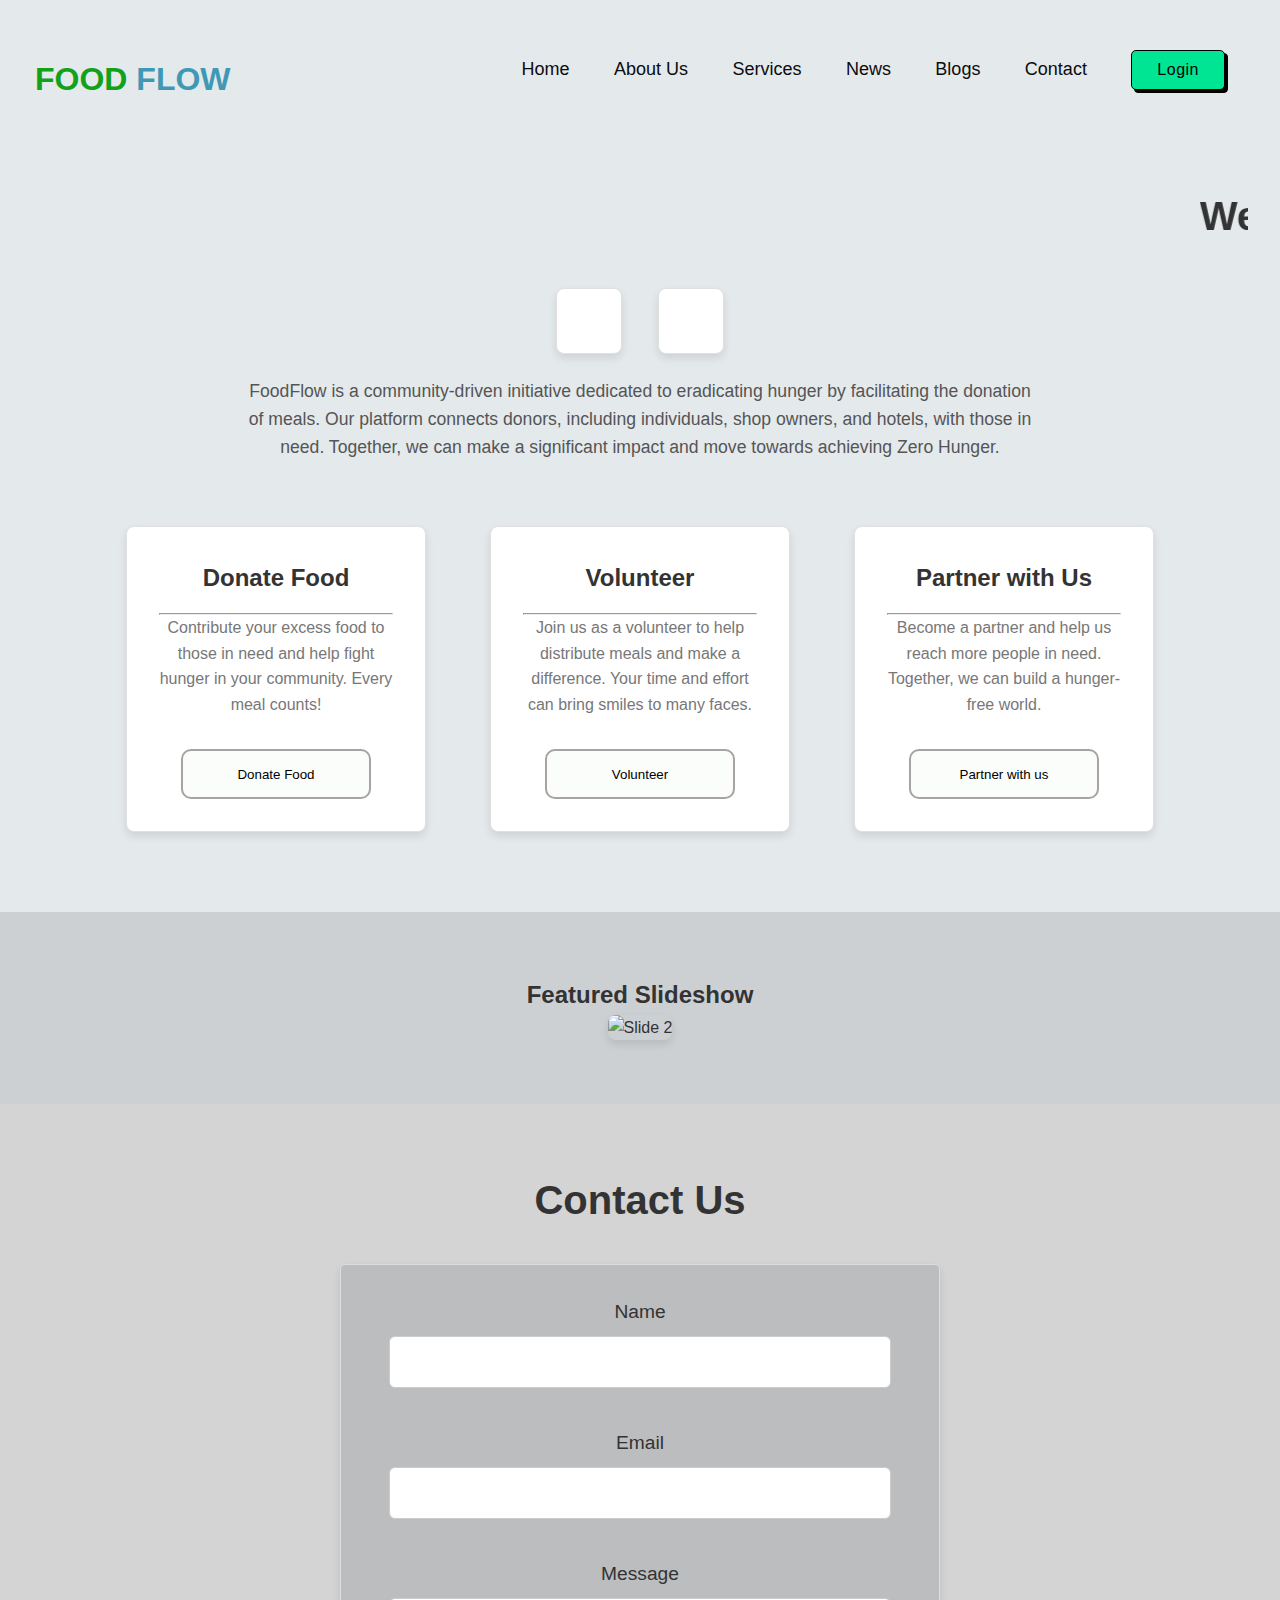
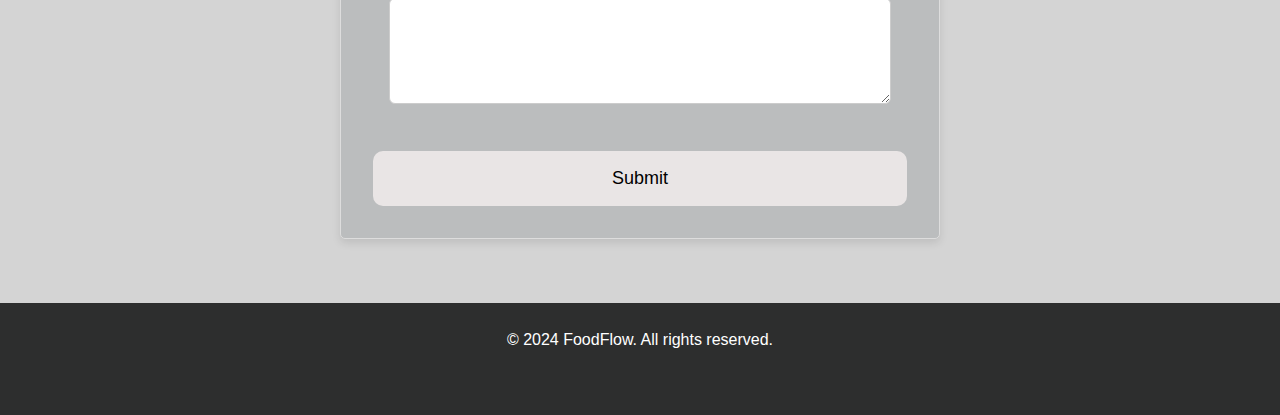
==== commit b08586d2: "new error" ====
--- a/index.html
+++ b/index.html
@@ -447,8 +447,6 @@
       </footer>
       <button id="scrollTopBtn" title="Go to top">Top</button>
     </div>
-    <script src="main.js"></script>
-    <script src="script.js"></script>
     <script
       src="https://kit.fontawesome.com/eb93dfa716.js"
       crossorigin="anonymous"
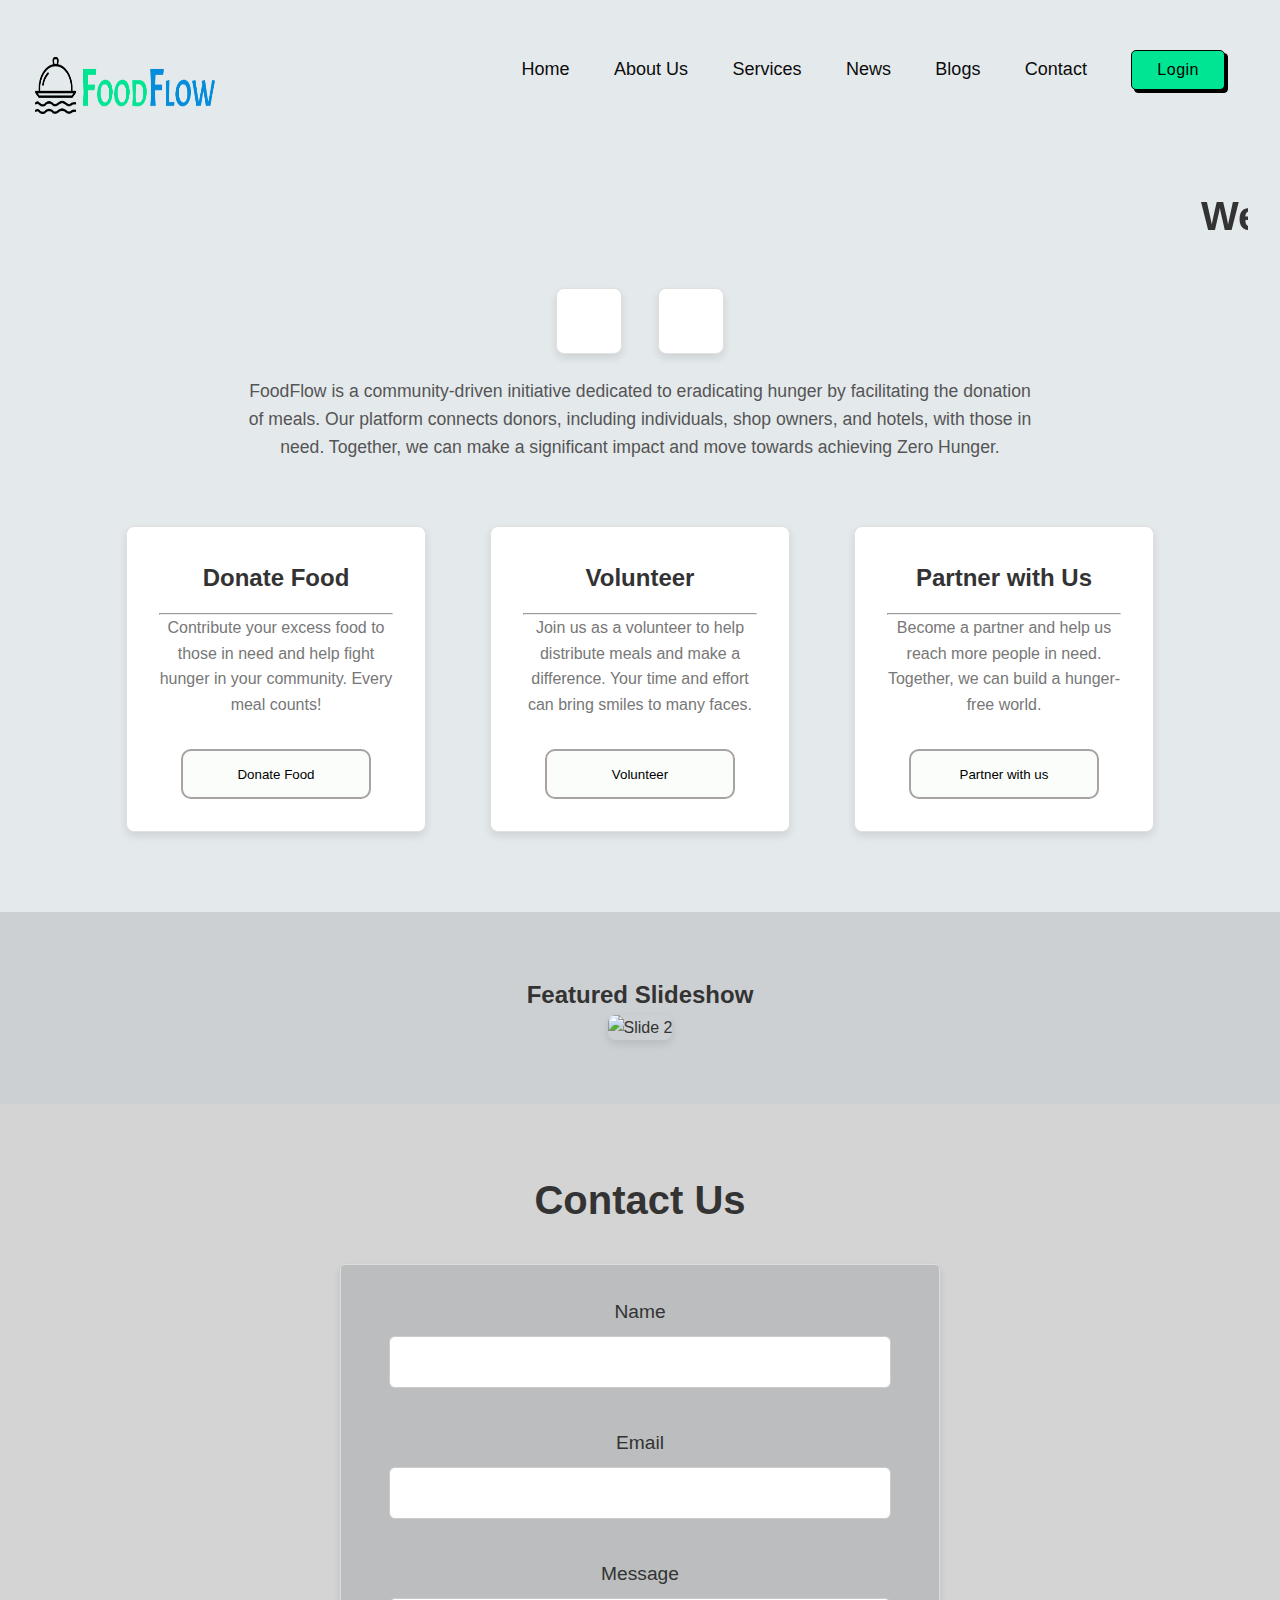
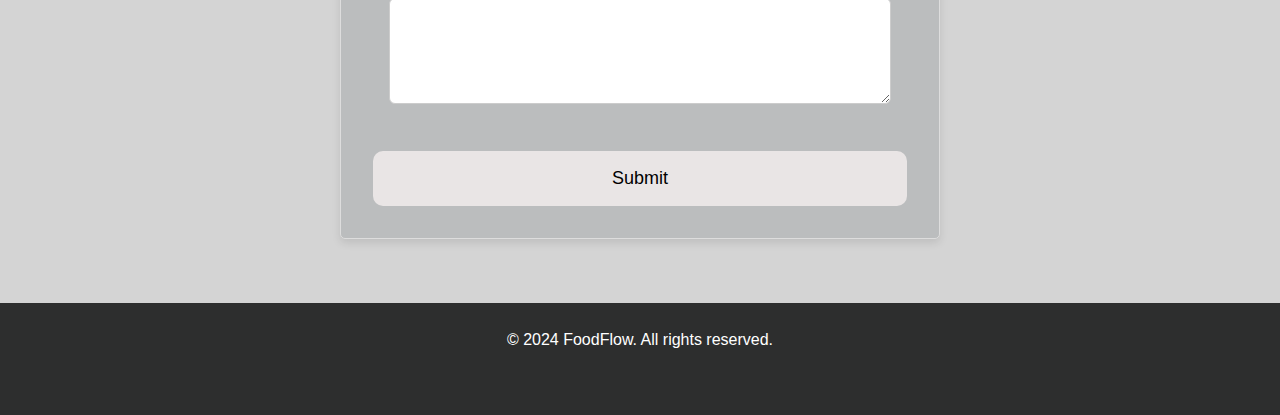
==== commit f3c8ac81: "login sign up pages added" ====
--- a/index.html
+++ b/index.html
@@ -22,8 +22,6 @@
 
       /* Container Styles */
 
-      
-
       /* Header Styles
 
       /* Section Styles */
@@ -67,7 +65,7 @@
         transform: translateY(-10px);
         box-shadow: 0 6px 12px rgba(0, 0, 0, 0.15);
       }
-      .card:hover{
+      .card:hover {
         background-color: #e7eeea;
       }
 
@@ -266,7 +264,6 @@
         transform: scale(1.1);
       }
 
-
       /* Media Queries */
       @media (max-width: 768px) {
         .cards {
@@ -283,7 +280,6 @@
         .form-control textarea {
           width: 100%;
         }
-        
       }
       /* Animation Styles */
       .fade-in {
@@ -317,8 +313,17 @@
       <div id="header">
         <div class="container">
           <nav>
-            <!-- <img src="images/logo.png" class="logo" /> -->
-            <h1 style="color: #1e1f1e" id="first-nav"><span style="color: #11a11b;font-weight: 800;"><span style="font-size: xx-large;">F</span>OOD</span> <span style="color: rgb(64, 153, 180);font-weight: 800;"><span style="font-size: xx-large;">F</span>LOW</span></h1>
+            <div class="banner">
+              <div class="banner-logo">
+                <img
+                  src="Logo.png"
+                  width="180px"
+                  height="75px"
+                  style="padding-top: 18px"
+                  alt=""
+                />
+              </div>
+            </div>
             <ul id="sidemenu">
               <li><a href="index.html">Home</a></li>
               <li><a href="about.html">About Us</a></li>
@@ -330,7 +335,8 @@
                 <a id="greenbtn" href="login.html"
                   ><button class="button--green" id="green-button">
                     Login
-                  </button></a>
+                  </button></a
+                >
               </li>
 
               <i class="fa-solid fa-xmark" onclick="closeMenu()"></i>
@@ -341,12 +347,20 @@
       </div>
       <section id="home">
         <marquee loop direction="left"><h1>Welcome to Food Flow</h1></marquee>
-          
+
         <div>
-          <img class="card" src="https://img.freepik.com/free-vector/tiny-people-standing-near-box-donation-food-delivery-volunteers-giving-healthy-grocery-goods-charity-flat-vector-illustration-social-support-humanitarian-help-community-sharing-concept_74855-21023.jpg" alt="">
-          <img class="card" src="https://img.freepik.com/premium-photo/group-people-are-standing-around-boxes-food-including-vegetables_137441-11131.jpg?w=996" alt="">
+          <img
+            class="card"
+            src="https://img.freepik.com/free-vector/tiny-people-standing-near-box-donation-food-delivery-volunteers-giving-healthy-grocery-goods-charity-flat-vector-illustration-social-support-humanitarian-help-community-sharing-concept_74855-21023.jpg"
+            alt=""
+          />
+          <img
+            class="card"
+            src="https://img.freepik.com/premium-photo/group-people-are-standing-around-boxes-food-including-vegetables_137441-11131.jpg?w=996"
+            alt=""
+          />
         </div>
-        
+
         <p>
           FoodFlow is a community-driven initiative dedicated to eradicating
           hunger by facilitating the donation of meals. Our platform connects
@@ -356,7 +370,8 @@
         </p>
         <div class="cards">
           <div class="card">
-            <h2>Donate Food</h2><hr>
+            <h2>Donate Food</h2>
+            <hr />
             <p>
               Contribute your excess food to those in need and help fight hunger
               in your community. Every meal counts!
@@ -364,7 +379,8 @@
             <button id="cardbtn">Donate Food</button>
           </div>
           <div class="card">
-            <h2>Volunteer</h2><hr>
+            <h2>Volunteer</h2>
+            <hr />
             <p>
               Join us as a volunteer to help distribute meals and make a
               difference. Your time and effort can bring smiles to many faces.
@@ -372,7 +388,8 @@
             <button id="cardbtn">Volunteer</button>
           </div>
           <div class="card">
-            <h2>Partner with Us</h2><hr>
+            <h2>Partner with Us</h2>
+            <hr />
             <p>
               Become a partner and help us reach more people in need. Together,
               we can build a hunger-free world.
@@ -445,7 +462,9 @@
           ></a>
         </div>
       </footer>
-      <button id="scrollTopBtn" title="Go to top">Top</button>
+      <button id="scrollTopBtn" title="Go to top">
+        <i class="fa-solid fa-arrow-up"></i>
+      </button>
     </div>
     <script
       src="https://kit.fontawesome.com/eb93dfa716.js"
